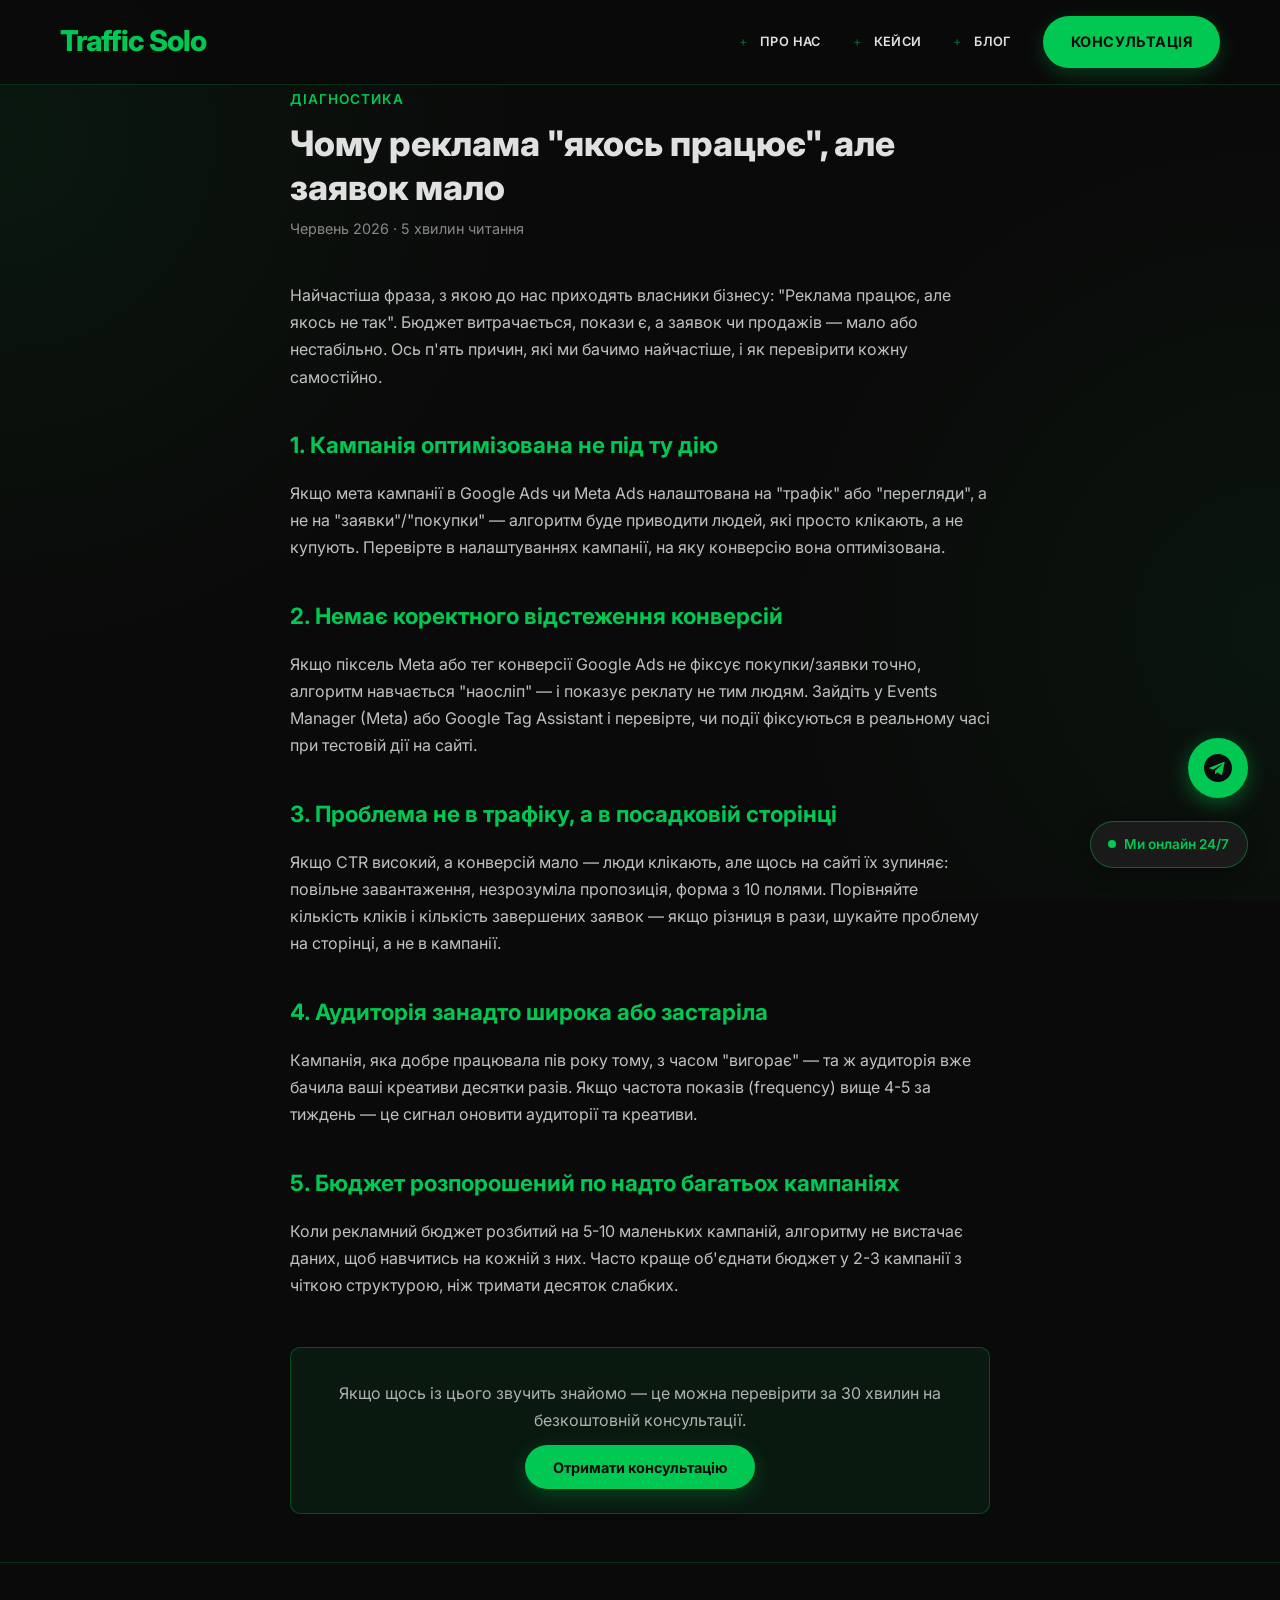
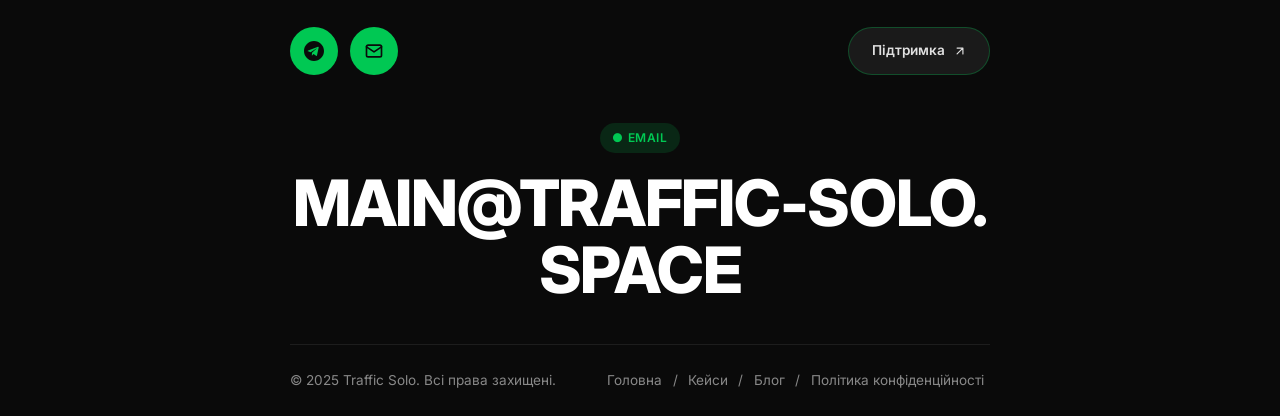
==== blog-reklama-ne-prinosit-zayavok.html @ b213d128 "Use clean URLs (drop .html) for internal links site-wide cases.html, blog.html, blog post pages, and" ====
<!DOCTYPE html>
<html lang="uk">
<head>
    <meta charset="UTF-8">
    <meta name="viewport" content="width=device-width, initial-scale=1.0">
    <title>Чому реклама "якось працює", але заявок мало | Traffic Solo</title>
    <meta name="description" content="П'ять причин, через які реклама в Google Ads та Meta Ads витрачає бюджет, але не приносить заявок — і як це перевірити самостійно.">
    <link rel="icon" type="image/svg+xml" href="data:image/svg+xml,%3Csvg xmlns='http://www.w3.org/2000/svg' viewBox='0 0 64 64'%3E%3Crect width='64' height='64' rx='14' fill='%230a0a0a'/%3E%3Cpath d='M16 40 L26 24 L34 34 L48 16' stroke='%2300C853' stroke-width='5' fill='none' stroke-linecap='round' stroke-linejoin='round'/%3E%3Cpath d='M40 16 H48 V24' stroke='%2300C853' stroke-width='5' fill='none' stroke-linecap='round' stroke-linejoin='round'/%3E%3C/svg%3E">
    <link href="https://fonts.googleapis.com/css2?family=Inter:wght@400;500;600;700;800&display=swap" rel="stylesheet">
    <script>(function(w,d,s,l,i){w[l]=w[l]||[];w[l].push({'gtm.start':
    new Date().getTime(),event:'gtm.js'});var f=d.getElementsByTagName(s)[0],
    j=d.createElement(s),dl=l!='dataLayer'?'&l='+l:'';j.async=true;j.src=
    'https://www.googletagmanager.com/gtm.js?id='+i+dl;f.parentNode.insertBefore(j,f);
    })(window,document,'script','dataLayer','GTM-56S8RML2');</script>
    <style>
        * { margin: 0; padding: 0; box-sizing: border-box; }
        body { font-family: 'Inter', sans-serif; background-color: #0a0a0a; background-image: radial-gradient(circle at 0% 15%, rgba(0, 200, 83, 0.07), transparent 35%), radial-gradient(circle at 100% 70%, rgba(0, 200, 83, 0.06), transparent 35%); background-attachment: fixed; color: #e0e0e0; line-height: 1.7; }
        .container { max-width: 740px; margin: 0 auto; padding: 0 20px; }
        header {
            position: sticky; top: 0;
            background-color: rgba(10, 10, 10, 0.95);
            backdrop-filter: blur(10px);
            border-bottom: 1px solid rgba(0, 200, 83, 0.2);
            padding: 1rem 0;
        }
        .header-content { max-width: 1200px; margin: 0 auto; padding: 0 20px; display: flex; justify-content: space-between; align-items: center; }
        .logo { font-size: 1.8rem; font-weight: 800; color: #00C853; text-decoration: none; letter-spacing: -1px; }
        nav { display: flex; gap: 2rem; align-items: center; }
        nav a { color: #e0e0e0; text-decoration: none; font-size: 0.8rem; font-weight: 600; text-transform: uppercase; letter-spacing: 0.03em; position: relative; padding-left: 1.3rem; }
        nav a.cta-button { padding-left: 1.75rem; }
        nav a:not(.cta-button)::before { content: '+'; position: absolute; left: 0; color: rgba(0, 200, 83, 0.5); font-weight: 400; }
        nav a:hover { color: #00C853; }
        .cta-button { background-color: #00C853; color: #0a0a0a; padding: 0.85rem 1.75rem; border-radius: 100px; text-decoration: none; font-weight: 700; font-size: 0.9rem; transition: all 0.3s ease; box-shadow: 0 6px 20px rgba(0, 200, 83, 0.25); }
        .cta-button:hover { background-color: #00E64D; transform: translateY(-2px); box-shadow: 0 10px 30px rgba(0, 200, 83, 0.4); }
        article { padding: 60px 0 30px; }
        .post-tag { color: #00C853; font-weight: 600; font-size: 0.85rem; text-transform: uppercase; letter-spacing: 1px; }
        h1 { font-size: 2.2rem; font-weight: 800; margin: 0.6rem 0 0.5rem; line-height: 1.25; }
        .post-meta { color: #888; font-size: 0.9rem; margin-bottom: 2.5rem; }
        h2 { font-size: 1.4rem; color: #00C853; margin: 2.2rem 0 1rem; }
        p { color: #c0c0c0; margin-bottom: 1.1rem; }
        ul { padding-left: 1.4rem; margin-bottom: 1.1rem; color: #c0c0c0; }
        li { margin-bottom: 0.6rem; }
        strong { color: #e0e0e0; }
        .cta-box {
            background-color: rgba(0, 200, 83, 0.08); border: 1px solid rgba(0, 200, 83, 0.3);
            border-radius: 10px; padding: 2rem; text-align: center; margin: 3rem 0;
        }
        .cta-box p { color: #b0b0b0; margin-bottom: 1.2rem; }
        footer { background-color: #0a0a0a; border-top: 1px solid rgba(0, 200, 83, 0.2); padding: 2rem 0; text-align: center; color: #888; margin-top: 40px; }
        footer a { color: #888; text-decoration: none; }
        @media (max-width: 768px) { nav { display: none; } h1 { font-size: 1.6rem; } }

        @keyframes pulse {
            0%, 100% { opacity: 1; }
            50% { opacity: 0.7; }
        }

        .floating-cta {
            position: fixed;
            bottom: 6.4rem;
            right: 2rem;
            width: 60px;
            height: 60px;
            background-color: #00C853;
            border-radius: 50%;
            display: flex;
            align-items: center;
            justify-content: center;
            color: #0a0a0a;
            cursor: pointer;
            z-index: 999;
            text-decoration: none;
            transition: all 0.3s ease;
            box-shadow: 0 5px 20px rgba(0, 200, 83, 0.4);
            animation: pulse 2s infinite;
        }

        .floating-cta:hover {
            background-color: #00E64D;
            transform: scale(1.1);
        }

        @media (max-width: 768px) {
            .floating-cta {
                width: 55px;
                height: 55px;
                bottom: 5.9rem;
                right: 1.5rem;
            }
        }

        .floating-ai-cta {
            position: fixed;
            bottom: 2rem;
            right: 2rem;
            display: flex;
            align-items: center;
            gap: 0.5rem;
            padding: 0.7rem 1.1rem;
            background-color: #1a1a1a;
            border: 1px solid rgba(0, 200, 83, 0.4);
            border-radius: 30px;
            color: #00C853;
            font-weight: 600;
            font-size: 0.85rem;
            text-decoration: none;
            white-space: nowrap;
            z-index: 999;
            box-shadow: 0 5px 20px rgba(0, 0, 0, 0.3);
            transition: all 0.3s ease;
        }

        .floating-ai-cta:hover {
            background-color: #222;
            border-color: #00C853;
            transform: translateY(-2px);
        }

        .floating-ai-dot {
            width: 8px;
            height: 8px;
            border-radius: 50%;
            background-color: #00C853;
            flex-shrink: 0;
            animation: pulse 2s infinite;
        }

        @media (max-width: 768px) {
            .floating-ai-cta {
                bottom: 1.5rem;
                right: 1.5rem;
                font-size: 0.78rem;
                padding: 0.6rem 0.9rem;
            }
        }

        .site-footer { background-color: #0a0a0a; border-top: 1px solid rgba(0, 200, 83, 0.2); padding: 4rem 0 0; }
        .footer-top { display: flex; justify-content: space-between; align-items: center; flex-wrap: wrap; gap: 1.5rem; margin-bottom: 3rem; }
        .footer-socials { display: flex; gap: 0.75rem; }
        .footer-icon { width: 48px; height: 48px; border-radius: 50%; background-color: #00C853; color: #0a0a0a; display: flex; align-items: center; justify-content: center; text-decoration: none; transition: all 0.3s ease; }
        .footer-icon:hover { background-color: #00E64D; transform: translateY(-3px); }
        .footer-support-btn { display: inline-flex; align-items: center; gap: 0.5rem; padding: 0.7rem 1.4rem; border-radius: 100px; background-color: #1a1a1a; border: 1px solid rgba(0, 200, 83, 0.3); color: #e0e0e0; text-decoration: none; font-size: 0.85rem; font-weight: 600; transition: all 0.3s ease; }
        .footer-support-btn:hover { border-color: #00C853; color: #00C853; }
        .footer-email-tag { display: inline-block; font-size: 0.75rem; font-weight: 600; text-transform: uppercase; letter-spacing: 0.05em; background-color: rgba(0, 200, 83, 0.15); color: #00C853; padding: 0.3rem 0.8rem; border-radius: 100px; margin-bottom: 1rem; }
        .footer-email { display: block; text-decoration: none; color: #fff; font-weight: 800; line-height: 1.05; font-size: clamp(1.6rem, 6vw, 4rem); letter-spacing: -0.02em; word-break: break-all; margin-bottom: 2.5rem; transition: color 0.3s ease; }
        .footer-email:hover { color: #00C853; }
        .footer-bottom { display: flex; justify-content: space-between; align-items: center; flex-wrap: wrap; gap: 1rem; border-top: 1px solid rgba(255, 255, 255, 0.08); padding: 1.5rem 0; color: #888; font-size: 0.85rem; }
        .footer-links a { color: #888; text-decoration: none; margin: 0 0.4rem; }
        .footer-links a:hover { color: #00C853; }
        @media (max-width: 600px) {
            .footer-bottom { flex-direction: column; text-align: center; }
        }
    </style>
</head>
<body>
    <noscript><iframe src="https://www.googletagmanager.com/ns.html?id=GTM-56S8RML2" height="0" width="0" style="display:none;visibility:hidden"></iframe></noscript>

    <header>
        <div class="header-content">
            <a href="/" class="logo">Traffic Solo</a>
            <nav>
                <a href="/#about">Про нас</a>
                <a href="cases">Кейси</a>
                <a href="blog">Блог</a>
                <a href="#" class="cta-button js-open-consult">Консультація</a>
            </nav>
        </div>
    </header>

    <article class="container">
        <span class="post-tag">Діагностика</span>
        <h1>Чому реклама "якось працює", але заявок мало</h1>
        <p class="post-meta">Червень 2026 · 5 хвилин читання</p>

        <p>Найчастіша фраза, з якою до нас приходять власники бізнесу: "Реклама працює, але якось не так". Бюджет витрачається, покази є, а заявок чи продажів — мало або нестабільно. Ось п'ять причин, які ми бачимо найчастіше, і як перевірити кожну самостійно.</p>

        <h2>1. Кампанія оптимізована не під ту дію</h2>
        <p>Якщо мета кампанії в Google Ads чи Meta Ads налаштована на "трафік" або "перегляди", а не на "заявки"/"покупки" — алгоритм буде приводити людей, які просто клікають, а не купують. Перевірте в налаштуваннях кампанії, на яку конверсію вона оптимізована.</p>

        <h2>2. Немає коректного відстеження конверсій</h2>
        <p>Якщо піксель Meta або тег конверсії Google Ads не фіксує покупки/заявки точно, алгоритм навчається "наосліп" — і показує реклату не тим людям. Зайдіть у Events Manager (Meta) або Google Tag Assistant і перевірте, чи події фіксуються в реальному часі при тестовій дії на сайті.</p>

        <h2>3. Проблема не в трафіку, а в посадковій сторінці</h2>
        <p>Якщо CTR високий, а конверсій мало — люди клікають, але щось на сайті їх зупиняє: повільне завантаження, незрозуміла пропозиція, форма з 10 полями. Порівняйте кількість кліків і кількість завершених заявок — якщо різниця в рази, шукайте проблему на сторінці, а не в кампанії.</p>

        <h2>4. Аудиторія занадто широка або застаріла</h2>
        <p>Кампанія, яка добре працювала пів року тому, з часом "вигорає" — та ж аудиторія вже бачила ваші креативи десятки разів. Якщо частота показів (frequency) вище 4-5 за тиждень — це сигнал оновити аудиторії та креативи.</p>

        <h2>5. Бюджет розпорошений по надто багатьох кампаніях</h2>
        <p>Коли рекламний бюджет розбитий на 5-10 маленьких кампаній, алгоритму не вистачає даних, щоб навчитись на кожній з них. Часто краще об'єднати бюджет у 2-3 кампанії з чіткою структурою, ніж тримати десяток слабких.</p>

        <div class="cta-box">
            <p>Якщо щось із цього звучить знайомо — це можна перевірити за 30 хвилин на безкоштовній консультації.</p>
            <a href="#" class="cta-button js-open-consult">Отримати консультацію</a>
        </div>
    </article>

    <footer class="site-footer">
        <div class="container">
            <div class="footer-top">
                <div class="footer-socials">
                    <a href="https://t.me/OX_Novak" class="footer-icon" target="_blank" title="Telegram"><svg width="20" height="20" viewBox="0 0 240 240" fill="currentColor"><path d="M120 0C53.7 0 0 53.7 0 120s53.7 120 120 120 120-53.7 120-120S186.3 0 120 0zm55.4 80.3l-19.7 92.9c-1.5 6.6-5.4 8.2-10.9 5.1l-30.2-22.3-14.6 14c-1.6 1.6-3 3-6.1 3l2.2-30.9 56.3-50.9c2.4-2.2-.5-3.4-3.7-1.2l-69.6 43.8-30-9.4c-6.5-2-6.6-6.5 1.4-9.6l117.4-45.2c5.4-2 10.2 1.3 8.5 9.7z"/></svg></a>
                    <a href="mailto:main@traffic-solo.space" class="footer-icon" title="Email"><svg width="20" height="20" viewBox="0 0 24 24" fill="none" stroke="currentColor" stroke-width="2" stroke-linecap="round" stroke-linejoin="round"><rect x="3" y="5" width="18" height="14" rx="2"/><path d="M3 7l9 6 9-6"/></svg></a>
                </div>
                <a href="#" class="footer-support-btn js-open-consult">Підтримка <svg width="14" height="14" viewBox="0 0 24 24" fill="none" stroke="currentColor" stroke-width="2" stroke-linecap="round" stroke-linejoin="round"><path d="M7 17 17 7M7 7h10v10"/></svg></a>
            </div>
            <div class="footer-email-tag">&#9679; Email</div>
            <a href="mailto:main@traffic-solo.space" class="footer-email">MAIN@TRAFFIC-SOLO.SPACE</a>
            <div class="footer-bottom">
                <span>&copy; 2025 Traffic Solo. Всі права захищені.</span>
                <div class="footer-links">
                    <a href="/">Головна</a> / <a href="cases">Кейси</a> / <a href="blog">Блог</a> / <a href="privacy-policy">Політика конфіденційності</a>
                </div>
            </div>
        </div>
    </footer>
    <!-- Floating CTA Button -->
    <a href="https://t.me/traffic_solo_leads_bot" class="floating-ai-cta" target="_blank" title="AI-асистент у Telegram"><span class="floating-ai-dot"></span>Ми онлайн 24/7</a>

    <a href="https://t.me/OX_Novak" class="floating-cta" target="_blank" title="Telegram"><svg width="28" height="28" viewBox="0 0 240 240" fill="currentColor"><path d="M120 0C53.7 0 0 53.7 0 120s53.7 120 120 120 120-53.7 120-120S186.3 0 120 0zm55.4 80.3l-19.7 92.9c-1.5 6.6-5.4 8.2-10.9 5.1l-30.2-22.3-14.6 14c-1.6 1.6-3 3-6.1 3l2.2-30.9 56.3-50.9c2.4-2.2-.5-3.4-3.7-1.2l-69.6 43.8-30-9.4c-6.5-2-6.6-6.5 1.4-9.6l117.4-45.2c5.4-2 10.2 1.3 8.5 9.7z"/></svg></a>

    <script src="assets/consult-modal.js"></script>
</body>
</html>
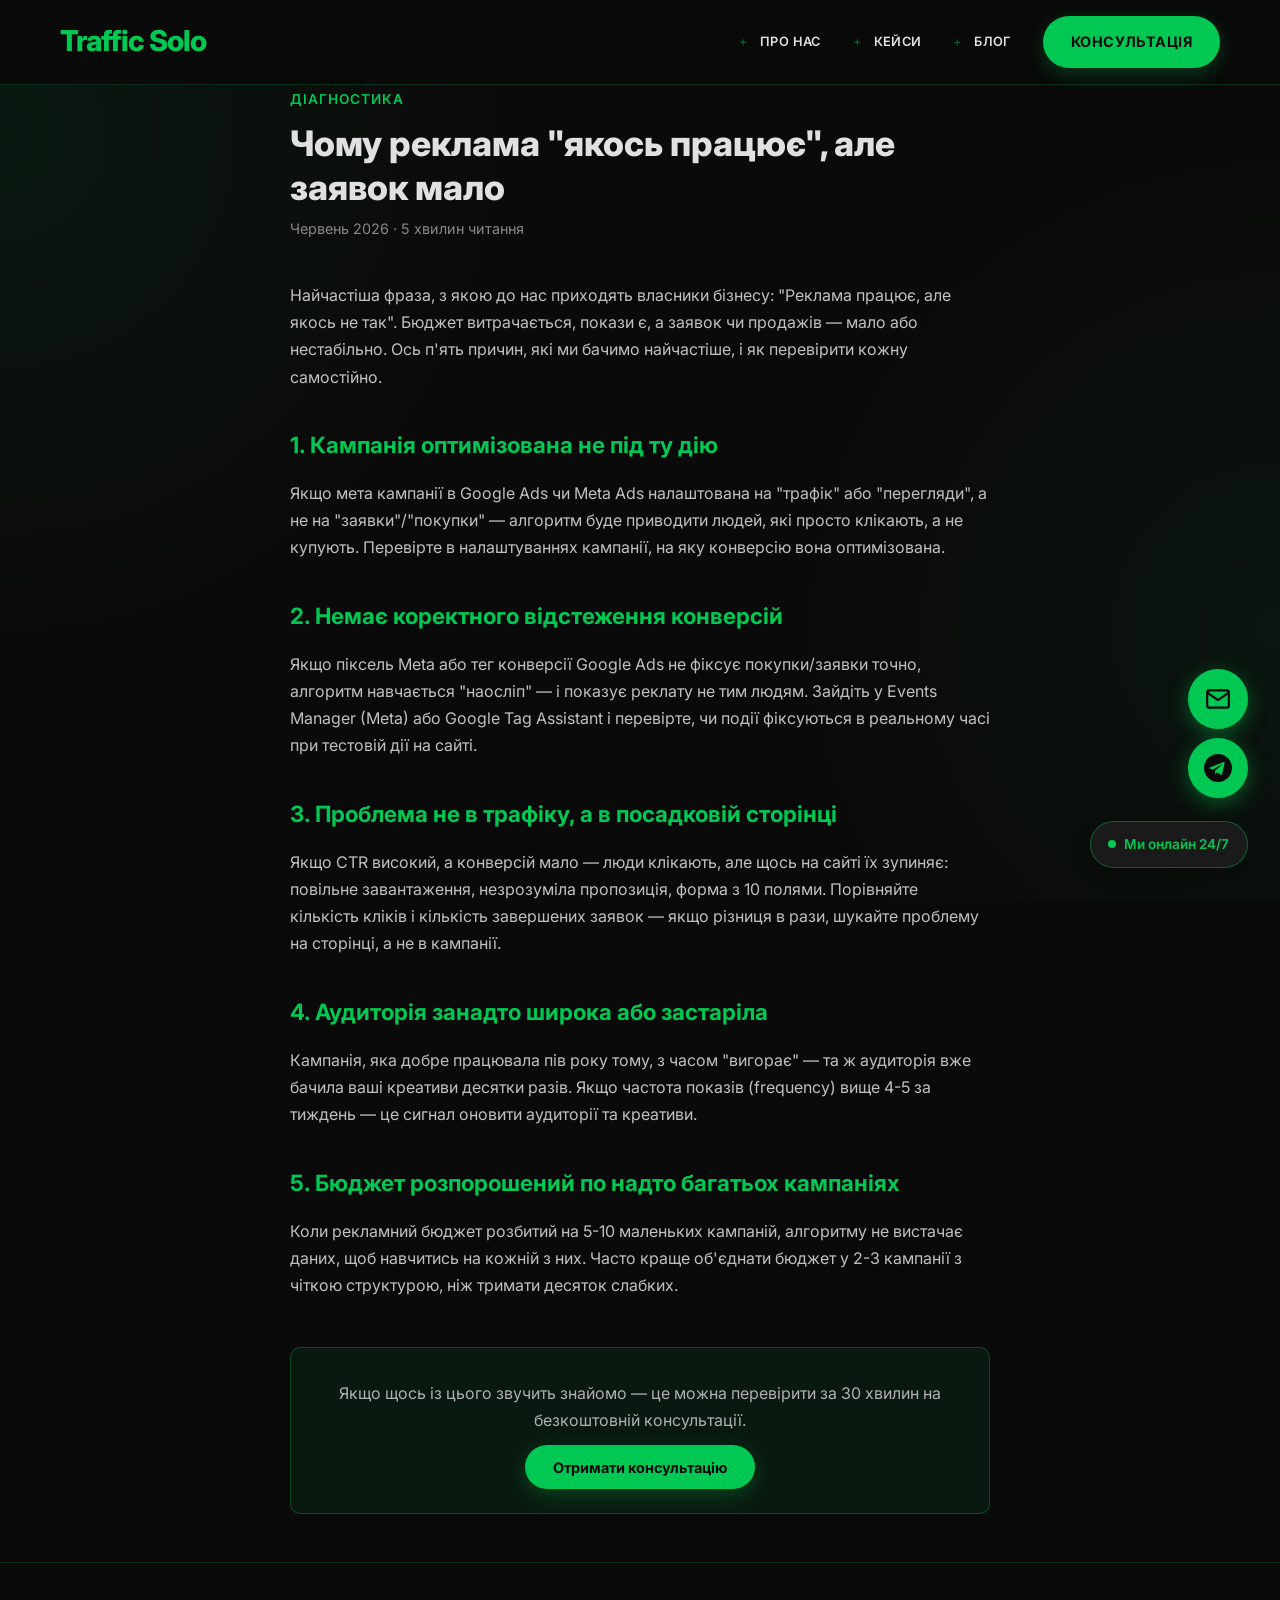
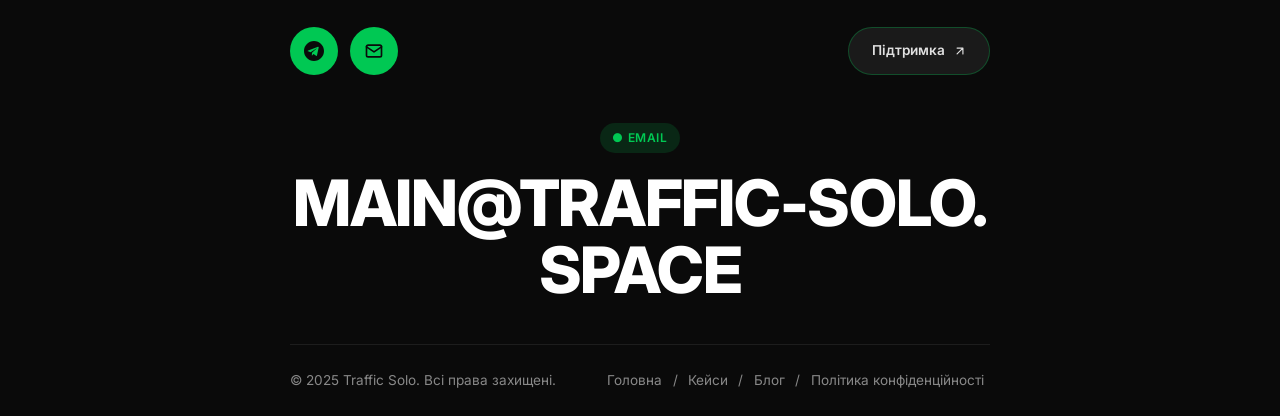
==== commit 57fee729: "Add third floating widget (envelope) opening consult form, hide info block on mobile Mobile modal: d" ====
--- a/blog-reklama-ne-prinosit-zayavok.html
+++ b/blog-reklama-ne-prinosit-zayavok.html
@@ -80,6 +80,31 @@
             transform: scale(1.1);
         }
 
+        .floating-envelope-cta {
+            position: fixed;
+            bottom: 10.7rem;
+            right: 2rem;
+            width: 60px;
+            height: 60px;
+            background-color: #00C853;
+            border-radius: 50%;
+            display: flex;
+            align-items: center;
+            justify-content: center;
+            color: #0a0a0a;
+            cursor: pointer;
+            z-index: 999;
+            text-decoration: none;
+            border: none;
+            transition: all 0.3s ease;
+            box-shadow: 0 5px 20px rgba(0, 200, 83, 0.4);
+        }
+
+        .floating-envelope-cta:hover {
+            background-color: #00E64D;
+            transform: scale(1.1);
+        }
+
         @media (max-width: 768px) {
             .floating-cta {
                 width: 55px;
@@ -149,6 +174,15 @@
         .footer-links a:hover { color: #00C853; }
         @media (max-width: 600px) {
             .footer-bottom { flex-direction: column; text-align: center; }
+        }
+    
+        @media (max-width: 768px) {
+            .floating-envelope-cta {
+                width: 55px;
+                height: 55px;
+                bottom: 9.8rem;
+                right: 1.5rem;
+            }
         }
     </style>
 </head>
@@ -218,6 +252,7 @@
     <a href="https://t.me/traffic_solo_leads_bot" class="floating-ai-cta" target="_blank" title="AI-асистент у Telegram"><span class="floating-ai-dot"></span>Ми онлайн 24/7</a>
 
     <a href="https://t.me/OX_Novak" class="floating-cta" target="_blank" title="Telegram"><svg width="28" height="28" viewBox="0 0 240 240" fill="currentColor"><path d="M120 0C53.7 0 0 53.7 0 120s53.7 120 120 120 120-53.7 120-120S186.3 0 120 0zm55.4 80.3l-19.7 92.9c-1.5 6.6-5.4 8.2-10.9 5.1l-30.2-22.3-14.6 14c-1.6 1.6-3 3-6.1 3l2.2-30.9 56.3-50.9c2.4-2.2-.5-3.4-3.7-1.2l-69.6 43.8-30-9.4c-6.5-2-6.6-6.5 1.4-9.6l117.4-45.2c5.4-2 10.2 1.3 8.5 9.7z"/></svg></a>
+    <a href="javascript:void(0)" class="floating-envelope-cta js-open-consult" title="Залишити заявку"><svg width="26" height="26" viewBox="0 0 24 24" fill="none" stroke="currentColor" stroke-width="2" stroke-linecap="round" stroke-linejoin="round"><path d="M4 4h16c1.1 0 2 .9 2 2v12c0 1.1-.9 2-2 2H4c-1.1 0-2-.9-2-2V6c0-1.1.9-2 2-2z"></path><polyline points="22,6 12,13 2,6"></polyline></svg></a>
 
     <script src="assets/consult-modal.js"></script>
 </body>
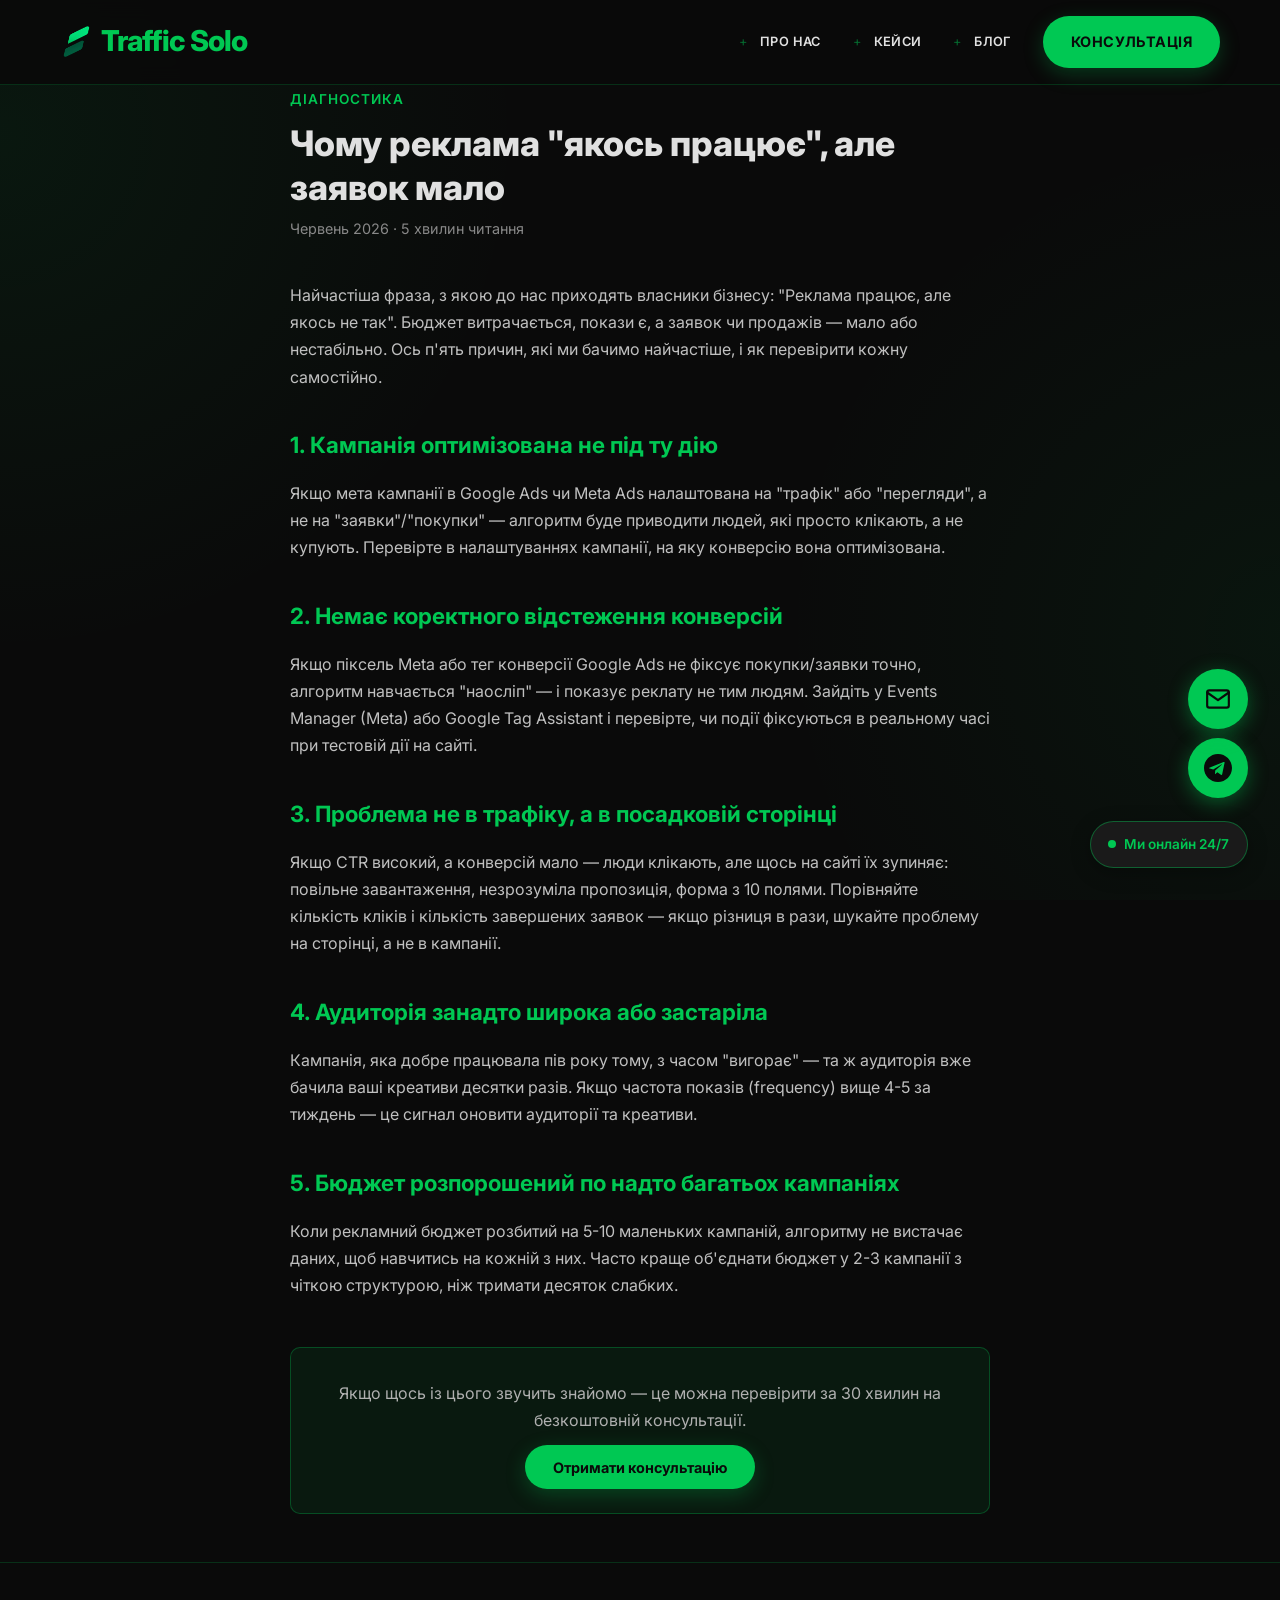
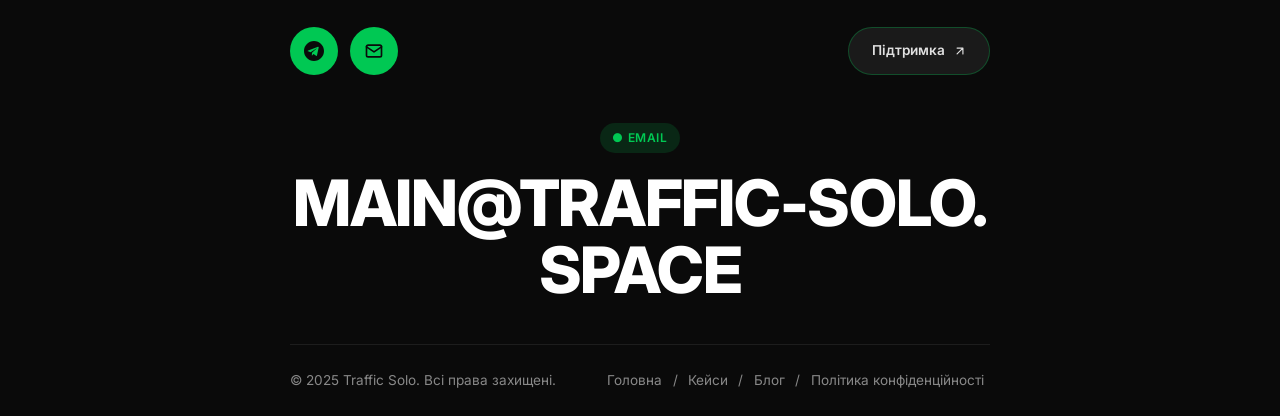
==== commit 42202605: "Add new brand mark: favicon, apple-touch-icon, and header/footer logo Cut out the new "S" mark logo " ====
--- a/blog-reklama-ne-prinosit-zayavok.html
+++ b/blog-reklama-ne-prinosit-zayavok.html
@@ -5,7 +5,8 @@
     <meta name="viewport" content="width=device-width, initial-scale=1.0">
     <title>Чому реклама "якось працює", але заявок мало | Traffic Solo</title>
     <meta name="description" content="П'ять причин, через які реклама в Google Ads та Meta Ads витрачає бюджет, але не приносить заявок — і як це перевірити самостійно.">
-    <link rel="icon" type="image/svg+xml" href="data:image/svg+xml,%3Csvg xmlns='http://www.w3.org/2000/svg' viewBox='0 0 64 64'%3E%3Crect width='64' height='64' rx='14' fill='%230a0a0a'/%3E%3Cpath d='M16 40 L26 24 L34 34 L48 16' stroke='%2300C853' stroke-width='5' fill='none' stroke-linecap='round' stroke-linejoin='round'/%3E%3Cpath d='M40 16 H48 V24' stroke='%2300C853' stroke-width='5' fill='none' stroke-linecap='round' stroke-linejoin='round'/%3E%3C/svg%3E">
+    <link rel="icon" type="image/png" href="assets/favicon.png">
+    <link rel="apple-touch-icon" href="assets/apple-touch-icon.png">
     <link href="https://fonts.googleapis.com/css2?family=Inter:wght@400;500;600;700;800&display=swap" rel="stylesheet">
     <script>(function(w,d,s,l,i){w[l]=w[l]||[];w[l].push({'gtm.start':
     new Date().getTime(),event:'gtm.js'});var f=d.getElementsByTagName(s)[0],
@@ -24,7 +25,8 @@
             padding: 1rem 0;
         }
         .header-content { max-width: 1200px; margin: 0 auto; padding: 0 20px; display: flex; justify-content: space-between; align-items: center; }
-        .logo { font-size: 1.8rem; font-weight: 800; color: #00C853; text-decoration: none; letter-spacing: -1px; }
+        .logo { font-size: 1.8rem; font-weight: 800; color: #00C853; text-decoration: none; letter-spacing: -1px; display: inline-flex; align-items: center; gap: 0.5rem;}
+        .logo-icon { width: 1.15em; height: 1.15em; display: block; }
         nav { display: flex; gap: 2rem; align-items: center; }
         nav a { color: #e0e0e0; text-decoration: none; font-size: 0.8rem; font-weight: 600; text-transform: uppercase; letter-spacing: 0.03em; position: relative; padding-left: 1.3rem; }
         nav a.cta-button { padding-left: 1.75rem; }
@@ -48,7 +50,7 @@
         .cta-box p { color: #b0b0b0; margin-bottom: 1.2rem; }
         footer { background-color: #0a0a0a; border-top: 1px solid rgba(0, 200, 83, 0.2); padding: 2rem 0; text-align: center; color: #888; margin-top: 40px; }
         footer a { color: #888; text-decoration: none; }
-        @media (max-width: 768px) { nav { display: none; } h1 { font-size: 1.6rem; } }
+        @media (max-width: 768px) { h1 { font-size: 1.6rem; } }
 
         @keyframes pulse {
             0%, 100% { opacity: 1; }
@@ -191,7 +193,7 @@
 
     <header>
         <div class="header-content">
-            <a href="/" class="logo">Traffic Solo</a>
+            <a href="/" class="logo"><img src="assets/logo-mark.png" alt="" class="logo-icon">Traffic Solo</a>
             <nav>
                 <a href="/#about">Про нас</a>
                 <a href="cases">Кейси</a>
@@ -255,5 +257,6 @@
     <a href="javascript:void(0)" class="floating-envelope-cta js-open-consult" title="Залишити заявку"><svg width="26" height="26" viewBox="0 0 24 24" fill="none" stroke="currentColor" stroke-width="2" stroke-linecap="round" stroke-linejoin="round"><path d="M4 4h16c1.1 0 2 .9 2 2v12c0 1.1-.9 2-2 2H4c-1.1 0-2-.9-2-2V6c0-1.1.9-2 2-2z"></path><polyline points="22,6 12,13 2,6"></polyline></svg></a>
 
     <script src="assets/consult-modal.js"></script>
+    <script src="assets/mobile-nav.js?v=2"></script>
 </body>
 </html>
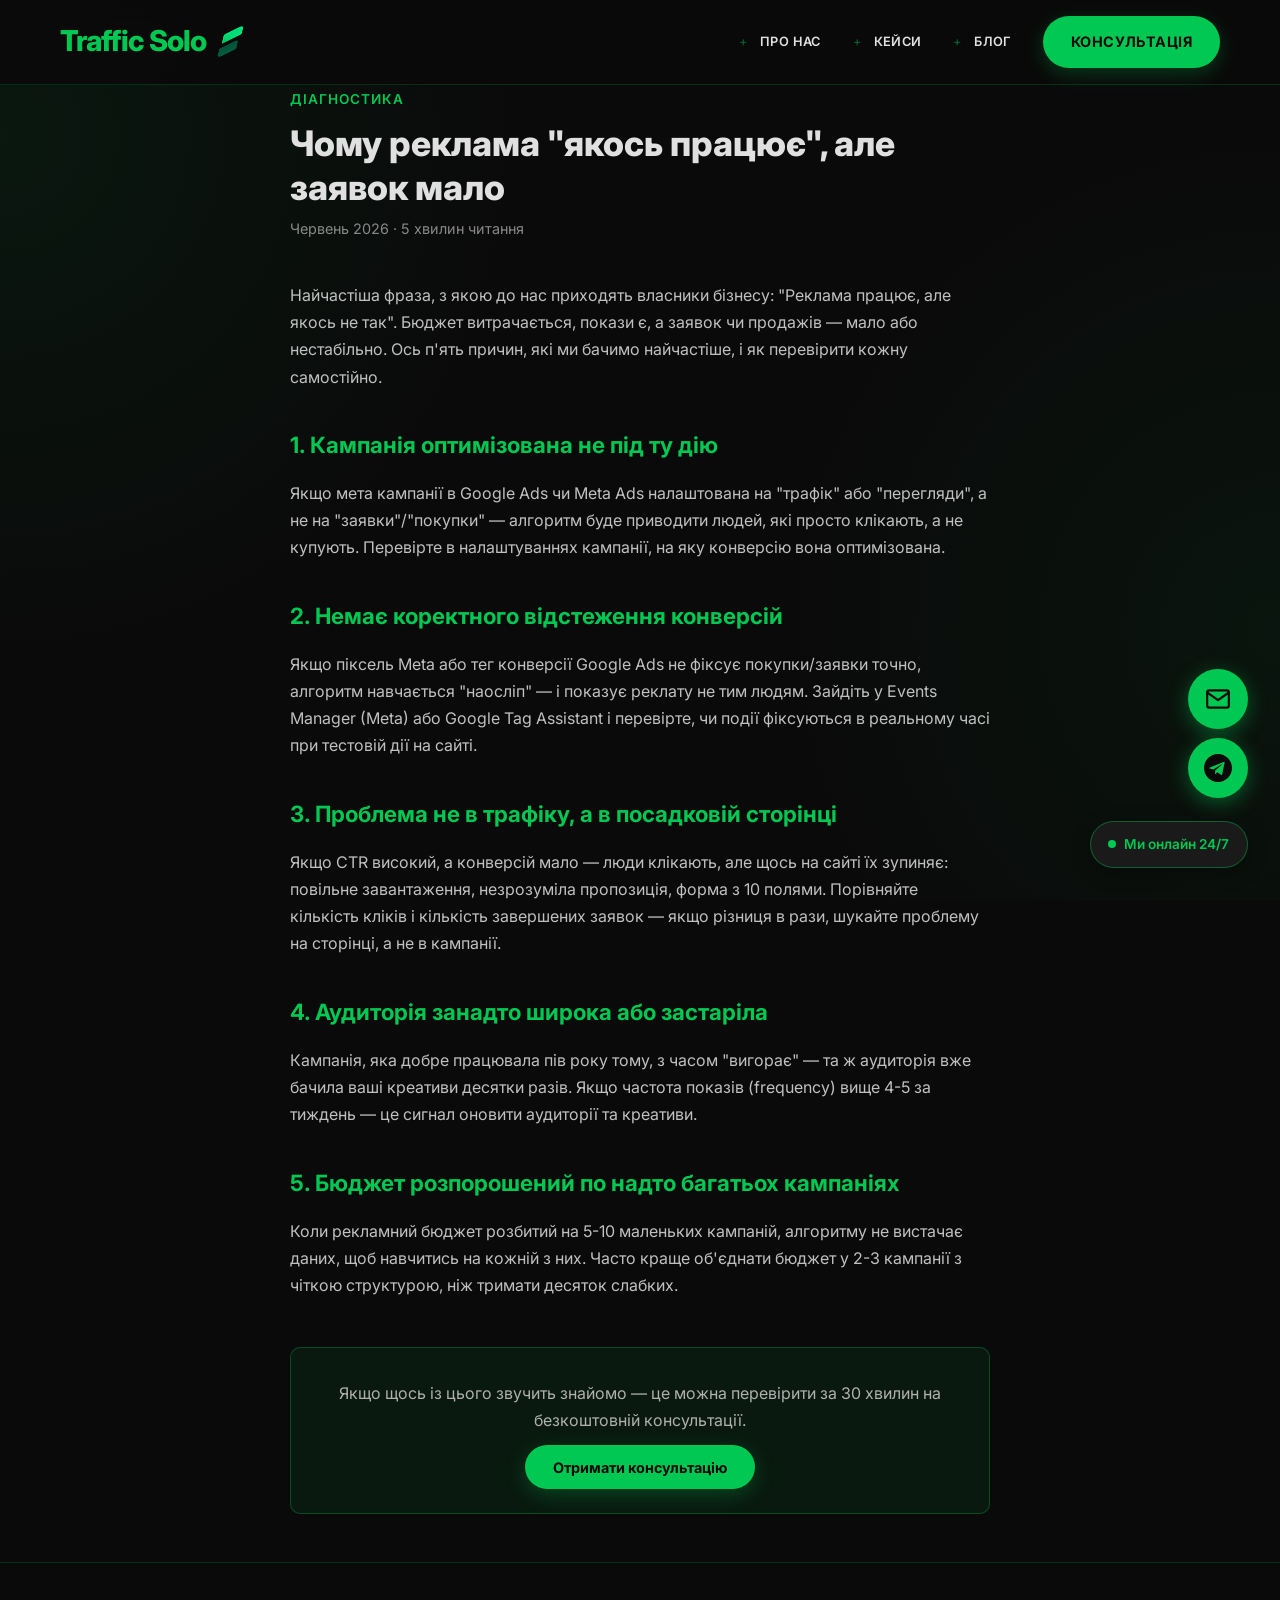
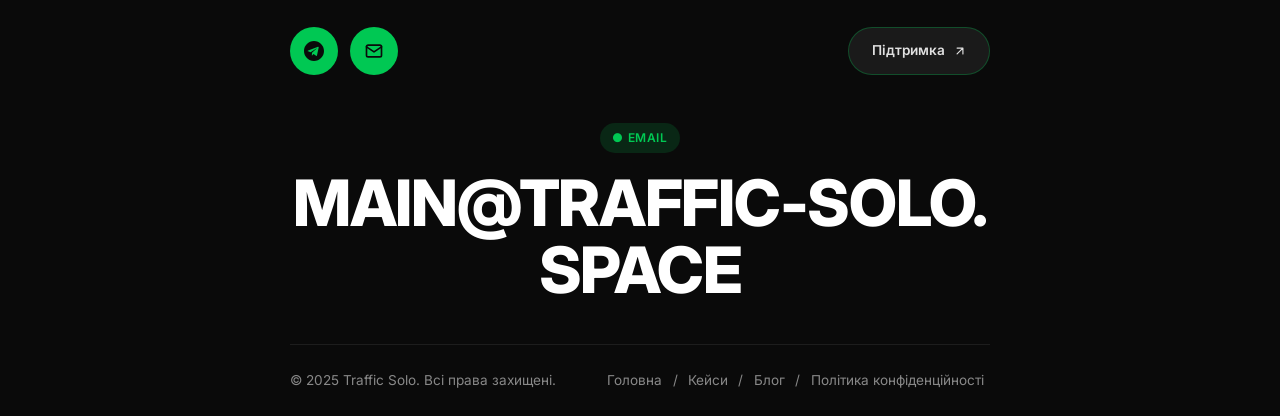
==== commit 95b08b0e: "Move logo icon after wordmark, point Telegram contact links to @traffic_solo_space Logo icon now fol" ====
--- a/blog-reklama-ne-prinosit-zayavok.html
+++ b/blog-reklama-ne-prinosit-zayavok.html
@@ -193,7 +193,7 @@
 
     <header>
         <div class="header-content">
-            <a href="/" class="logo"><img src="assets/logo-mark.png" alt="" class="logo-icon">Traffic Solo</a>
+            <a href="/" class="logo">Traffic Solo<img src="assets/logo-mark.png" alt="" class="logo-icon"></a>
             <nav>
                 <a href="/#about">Про нас</a>
                 <a href="cases">Кейси</a>
@@ -235,7 +235,7 @@
         <div class="container">
             <div class="footer-top">
                 <div class="footer-socials">
-                    <a href="https://t.me/OX_Novak" class="footer-icon" target="_blank" title="Telegram"><svg width="20" height="20" viewBox="0 0 240 240" fill="currentColor"><path d="M120 0C53.7 0 0 53.7 0 120s53.7 120 120 120 120-53.7 120-120S186.3 0 120 0zm55.4 80.3l-19.7 92.9c-1.5 6.6-5.4 8.2-10.9 5.1l-30.2-22.3-14.6 14c-1.6 1.6-3 3-6.1 3l2.2-30.9 56.3-50.9c2.4-2.2-.5-3.4-3.7-1.2l-69.6 43.8-30-9.4c-6.5-2-6.6-6.5 1.4-9.6l117.4-45.2c5.4-2 10.2 1.3 8.5 9.7z"/></svg></a>
+                    <a href="https://t.me/traffic_solo_space" class="footer-icon" target="_blank" title="Telegram"><svg width="20" height="20" viewBox="0 0 240 240" fill="currentColor"><path d="M120 0C53.7 0 0 53.7 0 120s53.7 120 120 120 120-53.7 120-120S186.3 0 120 0zm55.4 80.3l-19.7 92.9c-1.5 6.6-5.4 8.2-10.9 5.1l-30.2-22.3-14.6 14c-1.6 1.6-3 3-6.1 3l2.2-30.9 56.3-50.9c2.4-2.2-.5-3.4-3.7-1.2l-69.6 43.8-30-9.4c-6.5-2-6.6-6.5 1.4-9.6l117.4-45.2c5.4-2 10.2 1.3 8.5 9.7z"/></svg></a>
                     <a href="mailto:main@traffic-solo.space" class="footer-icon" title="Email"><svg width="20" height="20" viewBox="0 0 24 24" fill="none" stroke="currentColor" stroke-width="2" stroke-linecap="round" stroke-linejoin="round"><rect x="3" y="5" width="18" height="14" rx="2"/><path d="M3 7l9 6 9-6"/></svg></a>
                 </div>
                 <a href="#" class="footer-support-btn js-open-consult">Підтримка <svg width="14" height="14" viewBox="0 0 24 24" fill="none" stroke="currentColor" stroke-width="2" stroke-linecap="round" stroke-linejoin="round"><path d="M7 17 17 7M7 7h10v10"/></svg></a>
@@ -253,7 +253,7 @@
     <!-- Floating CTA Button -->
     <a href="https://t.me/traffic_solo_leads_bot" class="floating-ai-cta" target="_blank" title="AI-асистент у Telegram"><span class="floating-ai-dot"></span>Ми онлайн 24/7</a>
 
-    <a href="https://t.me/OX_Novak" class="floating-cta" target="_blank" title="Telegram"><svg width="28" height="28" viewBox="0 0 240 240" fill="currentColor"><path d="M120 0C53.7 0 0 53.7 0 120s53.7 120 120 120 120-53.7 120-120S186.3 0 120 0zm55.4 80.3l-19.7 92.9c-1.5 6.6-5.4 8.2-10.9 5.1l-30.2-22.3-14.6 14c-1.6 1.6-3 3-6.1 3l2.2-30.9 56.3-50.9c2.4-2.2-.5-3.4-3.7-1.2l-69.6 43.8-30-9.4c-6.5-2-6.6-6.5 1.4-9.6l117.4-45.2c5.4-2 10.2 1.3 8.5 9.7z"/></svg></a>
+    <a href="https://t.me/traffic_solo_space" class="floating-cta" target="_blank" title="Telegram"><svg width="28" height="28" viewBox="0 0 240 240" fill="currentColor"><path d="M120 0C53.7 0 0 53.7 0 120s53.7 120 120 120 120-53.7 120-120S186.3 0 120 0zm55.4 80.3l-19.7 92.9c-1.5 6.6-5.4 8.2-10.9 5.1l-30.2-22.3-14.6 14c-1.6 1.6-3 3-6.1 3l2.2-30.9 56.3-50.9c2.4-2.2-.5-3.4-3.7-1.2l-69.6 43.8-30-9.4c-6.5-2-6.6-6.5 1.4-9.6l117.4-45.2c5.4-2 10.2 1.3 8.5 9.7z"/></svg></a>
     <a href="javascript:void(0)" class="floating-envelope-cta js-open-consult" title="Залишити заявку"><svg width="26" height="26" viewBox="0 0 24 24" fill="none" stroke="currentColor" stroke-width="2" stroke-linecap="round" stroke-linejoin="round"><path d="M4 4h16c1.1 0 2 .9 2 2v12c0 1.1-.9 2-2 2H4c-1.1 0-2-.9-2-2V6c0-1.1.9-2 2-2z"></path><polyline points="22,6 12,13 2,6"></polyline></svg></a>
 
     <script src="assets/consult-modal.js"></script>
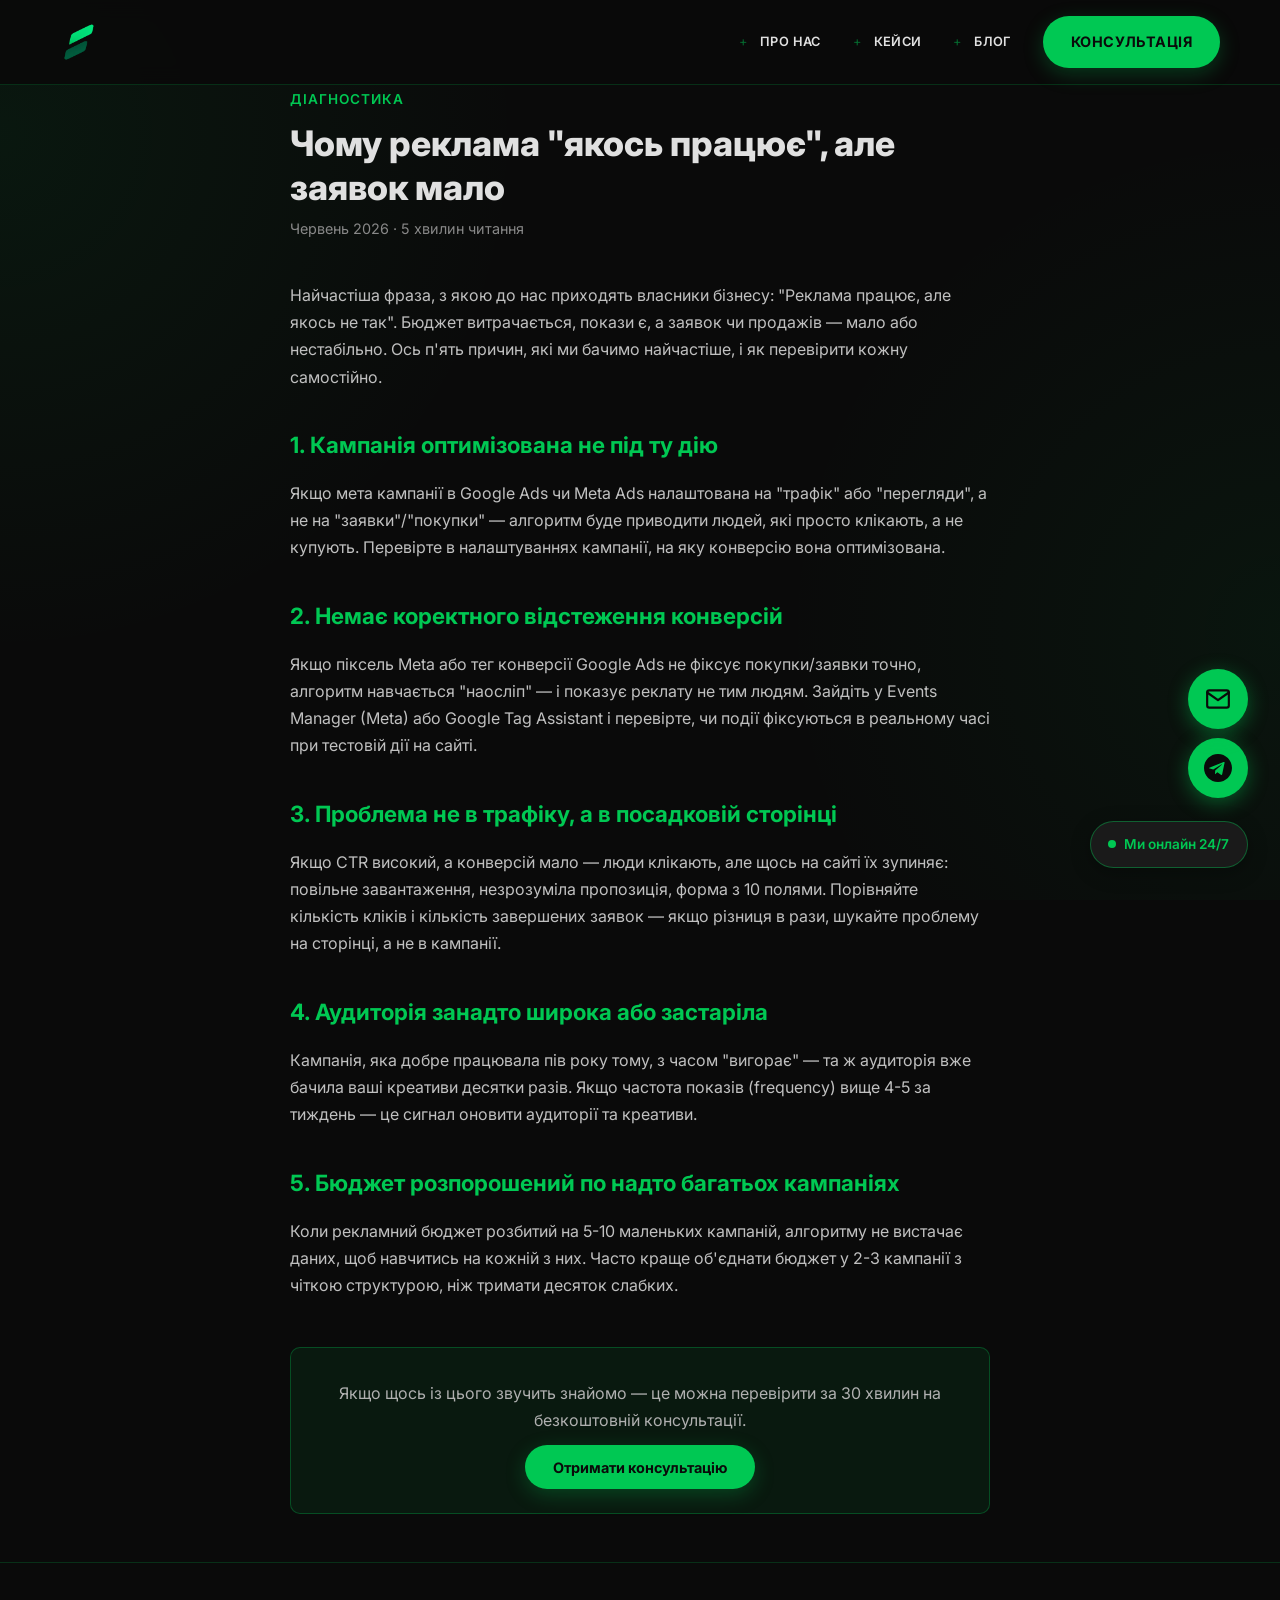
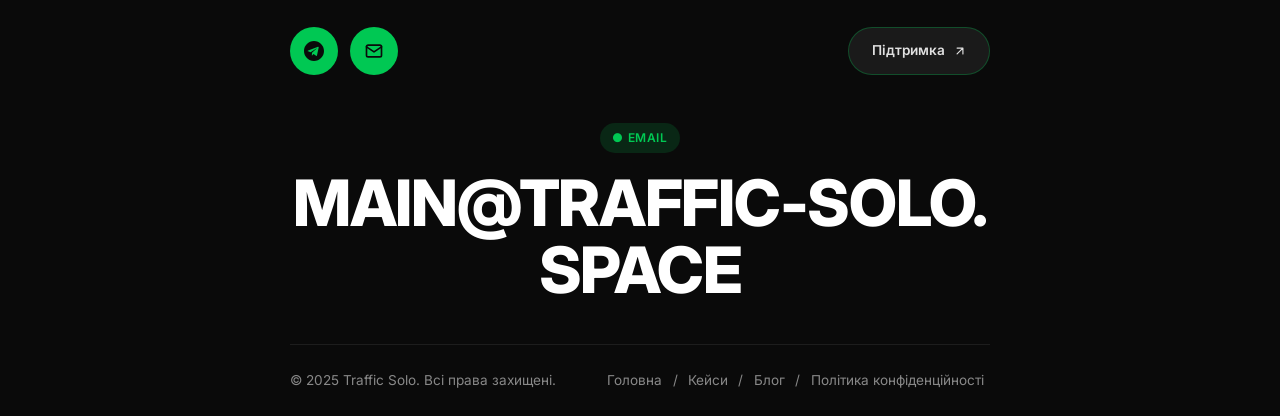
==== commit 1b8ce3c5: "Drop wordmark from logo, icon-only with larger fixed size Removed the "Traffic Solo" text from the l" ====
--- a/blog-reklama-ne-prinosit-zayavok.html
+++ b/blog-reklama-ne-prinosit-zayavok.html
@@ -26,7 +26,7 @@
         }
         .header-content { max-width: 1200px; margin: 0 auto; padding: 0 20px; display: flex; justify-content: space-between; align-items: center; }
         .logo { font-size: 1.8rem; font-weight: 800; color: #00C853; text-decoration: none; letter-spacing: -1px; display: inline-flex; align-items: center; gap: 0.5rem;}
-        .logo-icon { width: 1.15em; height: 1.15em; display: block; }
+        .logo-icon { width: 2.4rem; height: 2.4rem; display: block; }
         nav { display: flex; gap: 2rem; align-items: center; }
         nav a { color: #e0e0e0; text-decoration: none; font-size: 0.8rem; font-weight: 600; text-transform: uppercase; letter-spacing: 0.03em; position: relative; padding-left: 1.3rem; }
         nav a.cta-button { padding-left: 1.75rem; }
@@ -193,7 +193,7 @@
 
     <header>
         <div class="header-content">
-            <a href="/" class="logo">Traffic Solo<img src="assets/logo-mark.png" alt="" class="logo-icon"></a>
+            <a href="/" class="logo" aria-label="Traffic Solo"><img src="assets/logo-mark.png" alt="" class="logo-icon"></a>
             <nav>
                 <a href="/#about">Про нас</a>
                 <a href="cases">Кейси</a>
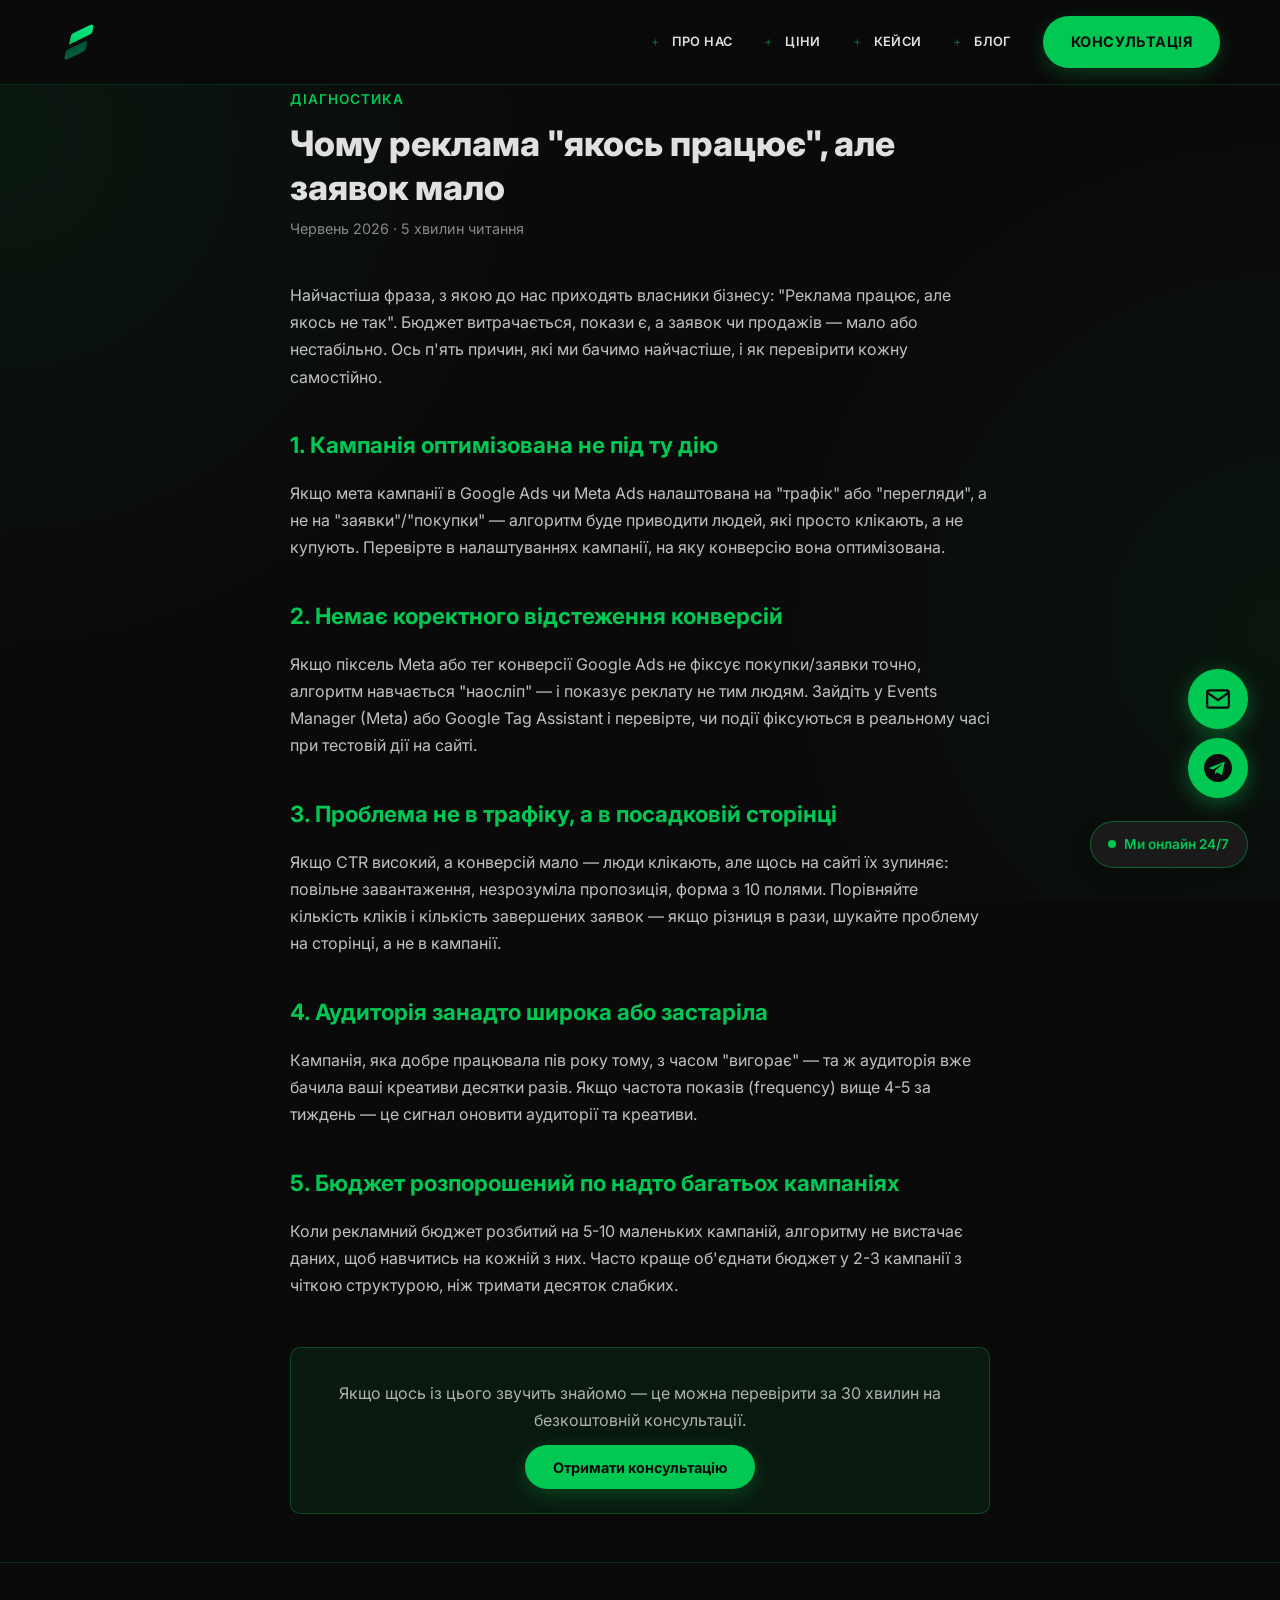
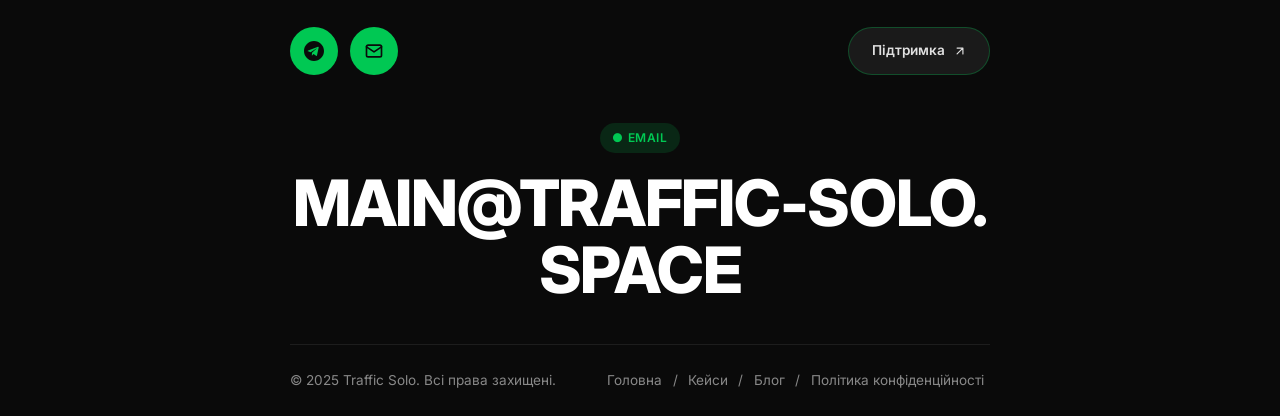
==== commit 761478c0: "Add pricing page with three fixed packages and a spend-based tier table New pricing.html: Старт ($70" ====
--- a/blog-reklama-ne-prinosit-zayavok.html
+++ b/blog-reklama-ne-prinosit-zayavok.html
@@ -196,6 +196,7 @@
             <a href="/" class="logo" aria-label="Traffic Solo"><img src="assets/logo-mark.png" alt="" class="logo-icon"></a>
             <nav>
                 <a href="/#about">Про нас</a>
+                <a href="pricing">Ціни</a>
                 <a href="cases">Кейси</a>
                 <a href="blog">Блог</a>
                 <a href="#" class="cta-button js-open-consult">Консультація</a>
